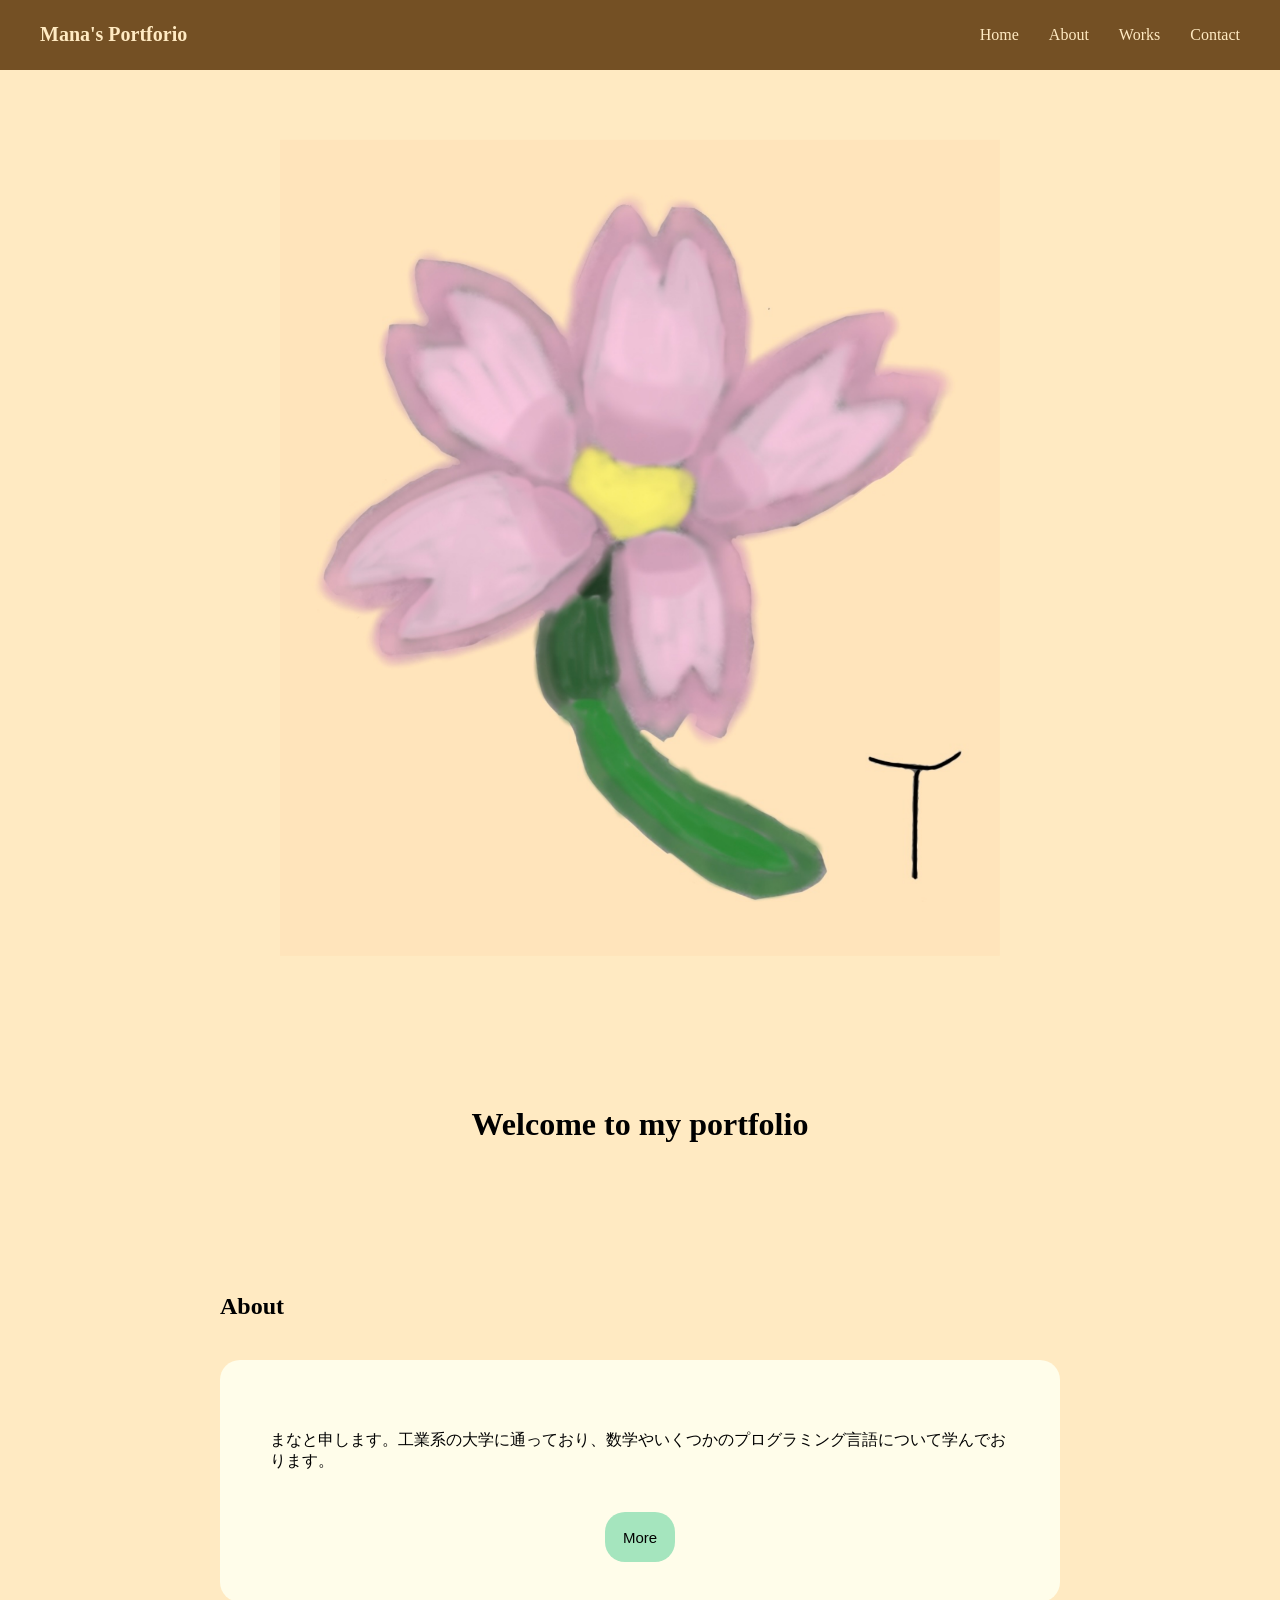
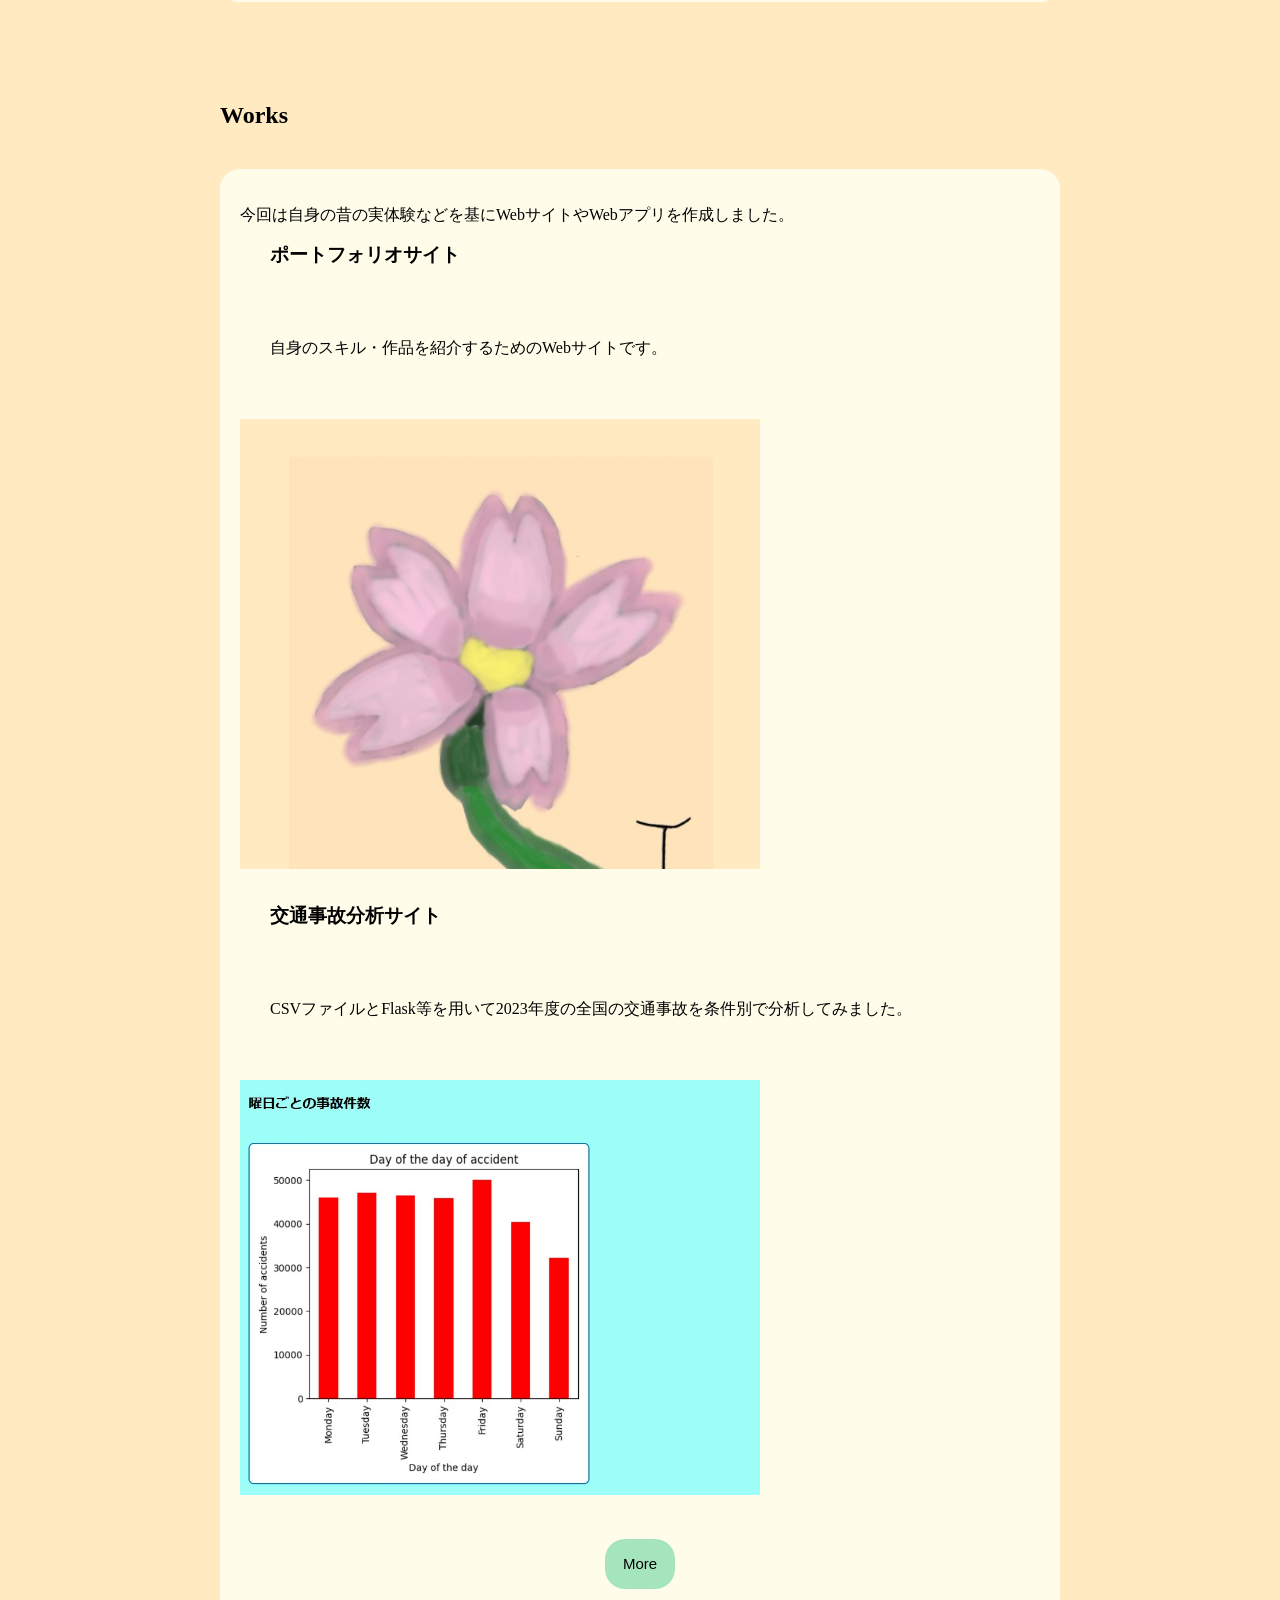
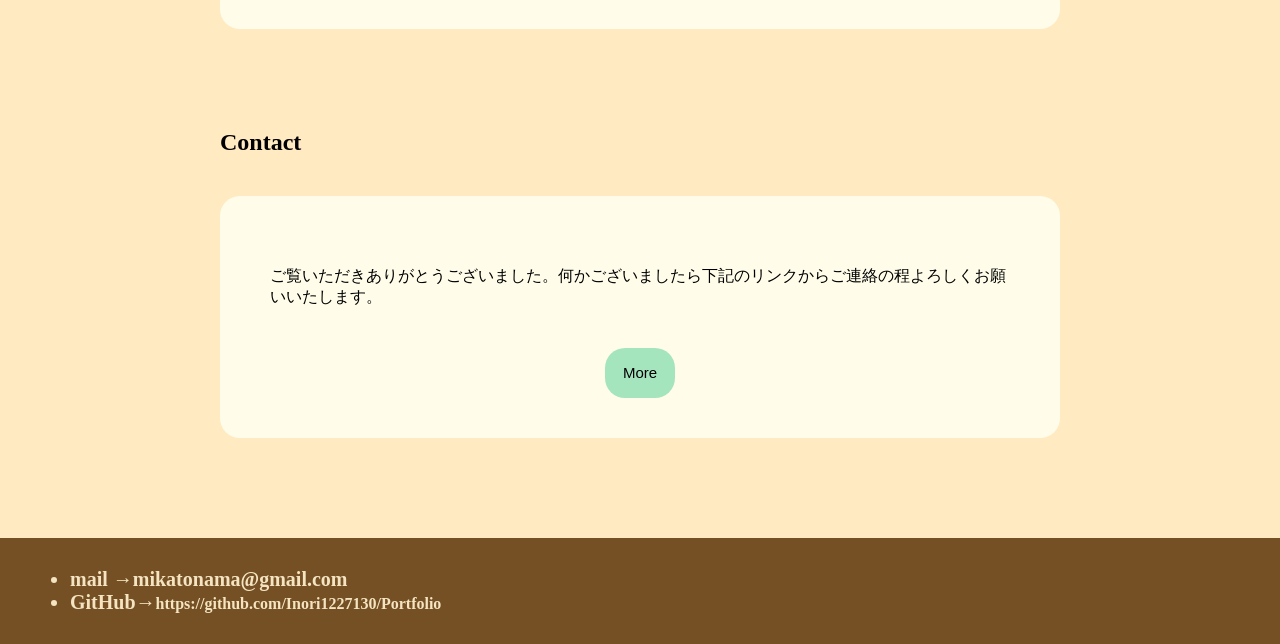
==== index.html @ 8aafda1f "Add files via upload commit" ====
<!DOCTYPE html>
<html lang="ja">
    <head>
        <meta charset="UTF-8">
        <title>Home</title>
        <link rel="stylesheet" href="./css/toppage.css">

    </head>

    <body>                                                   
        <header class="page-header">
          <h1 class="titlelogo">Mana's Portforio</h1>

          <nav>
            <ul class="main-navbar">
              <li><a href="index.html">Home</a></li>
              <li><a href="about.html">About</a></li>
              <li><a href="works.html">Works</a></li>
              <li><a href="contact.html">Contact</a></li>
            </ul>
          </nav>
        </header>

        <div class="container">

          <img src="img/topicon.jpeg" alt="Inori's Icon" class="fade-icon">

          <h1 class="welcome">Welcome to my portfolio</h1>

          <h2 class="section">About</h2>
          <div class="intro">
          <p class="sentence">まなと申します。工業系の大学に通っており、数学やいくつかのプログラミング言語について学んでおります。</p>
          <button  class="more-button" onclick="window.location.href='about.html'">More</button>
          </div>

          <h2 class="section">Works</h2>
          <div class="intro">
          <p class="sentense">今回は自身の昔の実体験などを基にWebサイトやWebアプリを作成しました。</p>
              <h3 class="section">ポートフォリオサイト</h3>
              <p class="sentence">自身のスキル・作品を紹介するためのWebサイトです。</p>
              <img src="img/portfolio.jpg" alt="CSV分析の写真" class="work_portfolio">

              <h3 class="section">交通事故分析サイト</h3>
              <p class="sentence">CSVファイルとFlask等を用いて2023年度の全国の交通事故を条件別で分析してみました。</p>
              <img src="img/csv_traffic.jpg" alt="CSV分析の写真" class="work_csv">
      
        <button class="more-button" onclick="window.location.href='works.html'">More</button>
        </div>

        <h2 class="section">Contact</h2>
        <div class="intro">
        <p class="sentence">ご覧いただきありがとうございました。何かございましたら下記のリンクからご連絡の程よろしくお願いいたします。</p>
        <button class="more-button" onclick="window.location.href='contact.html'">More</button>
        </div>
        

        <button id="backToTop" class="backtotop">TOP</button>
        <script>
          const backToTop = document.getElementById('backToTop');

          window.addEventListener('scroll', () => {
          if (window.scrollY > 300) {
            backToTop.classList.add('show');
          } else {
            backToTop.classList.remove('show');
          }
        });

        backToTop.addEventListener('click', () => {
          window.scrollTo({
            top: 0,
            behavior: 'smooth'
          });
        });
        </script>


        </div>

        <footer class="footer-page">
            <div class="footer-sentence">
              <ul class="footer-list">
                <li>mail  →mikatonama@gmail.com</li>
                <li class="url">GitHub→<a href="https://github.com/Inori1227130/Portfolio-site" target="_blank" rel="noopener noreferrer">https://github.com/Inori1227130/Portfolio</a></li>
              </ul>
              </div>
        </footer>

    </body>
</html>
---- css/toppage.css ----
@charset "UTF-8";


html {
    font-size: 100%;
}

.page-header {
    display: flex;
    background-color: #745024;
    justify-content: space-between;
    align-items: center;
    padding: 10px 40px;
}

.titlelogo {
    color: #FFEAC2; 
    font-size: 20px;
    font-weight: bold;
}

.main-navbar {
    list-style: none;
    display: flex;
    gap: 30px;
    margin: 0;
    padding: 0;
}

.container {
  max-width: 900px;
    margin: 0 auto;
    padding: 0 20px;
}

.fade-icon {
    max-width: 80%;
    height: auto;
    display: block;
    margin: 70px auto;
    opacity: 0;
    animation: fadeIn 1.8s ease-out forwards;
}

@keyframes fadeIn {
    0% {
        opacity: 0;
        transform: translateY(10px);
    }
    100% {
        opacity: 1;
        transform: translateY(0);
    }
}
.welcome {
    margin: 150px;
    text-align: center;
}

.section {
    margin: 10px 30px 20px;
    padding-bottom: 20px;
}

.sentence {
    margin: 50px 30px 20px;
    padding-bottom: 20px;
}

.work_portfolio {
    width: 65%;
    height: 450px;
    object-fit: cover;
    margin-bottom: 20px;
    margin-top: 20px;
    text-align: center;
}

.work_csv {
    width: 65%;
    height: auto;
    /* height: 290px; */
    object-fit: cover;
    margin-bottom: 20px;
    margin-top: 20px;
}

.more-button {
    display: block;
    background-color: #A5E5BE;
    font-size: 15px;
    width: 70px;
    height: 50px;
    border-radius: 20px;
    margin: 20px auto;
    border: none;
    cursor: pointer;
}

body {
    background-color:#FFEAC2  ;
    margin: 0%;
}

.intro {
    background: #FFFDEA;
    border-radius: 20px;
    margin: 0 30px 100px;
    padding: 20px;
}

.main-navbar a {
    text-decoration: none;
    color: #FFEAC2;
    font-size: 16px;
    transition: color 0.3s ease;
}

.main-navbar a:hover {
  color: #ffb347;
}

.backtotop {
    position: fixed;
    bottom: 30px;
    right: 30px;
    width: 50px;
    height: 50px;
    border-radius: 50%;
    border: none;
    background-color: #333;
    color: #fff;
    font-size: 20px;
    cursor: pointer;
    display: none; /* 最初は非表示 */
    justify-content: center;
    align-items: center;
    box-shadow: 0 4px 8px rgba(0, 0, 0, 0.2);
    transition: opacity 0.3s ease;
}

.backtotop.show {
    display: flex;
    opacity: 1;
}


.footer-page {
    display: flex;
    background-color: #745024;
    justify-content: space-between;
    align-items: center;
    padding: 10px 30px;
}

.footer-sentence {
    color: #f4e4c1; 
    font-size: 20px;
    font-weight: bold;
}

.url a {
    text-decoration: none;
    color: #f4e4c1;
    font-size: 16px;
    transition: color 0.3s ease;
}

.url a:hover {
  color: #ffb347;
}

@media (max-width: 700px) {

  /* header */
  .main-navbar {
    display: flex;
    flex-direction: column;
    gap: 10px;
  }

  .titlelogo {
    font-size: 1.5rem;
    text-align: center;
  }

  /* 文字 */
  .welcome {
    font-size: 1.8rem;
    text-align: center;
  }

  .section {
    font-size: 1.3rem;
  }

  .sentence {
    font-size: 0.95rem;
    line-height: 1.7;
  }

  /* 余白調整 */
  body {
    padding: 10px;
  }

  .more-button {
    text-align: center;
  }


}
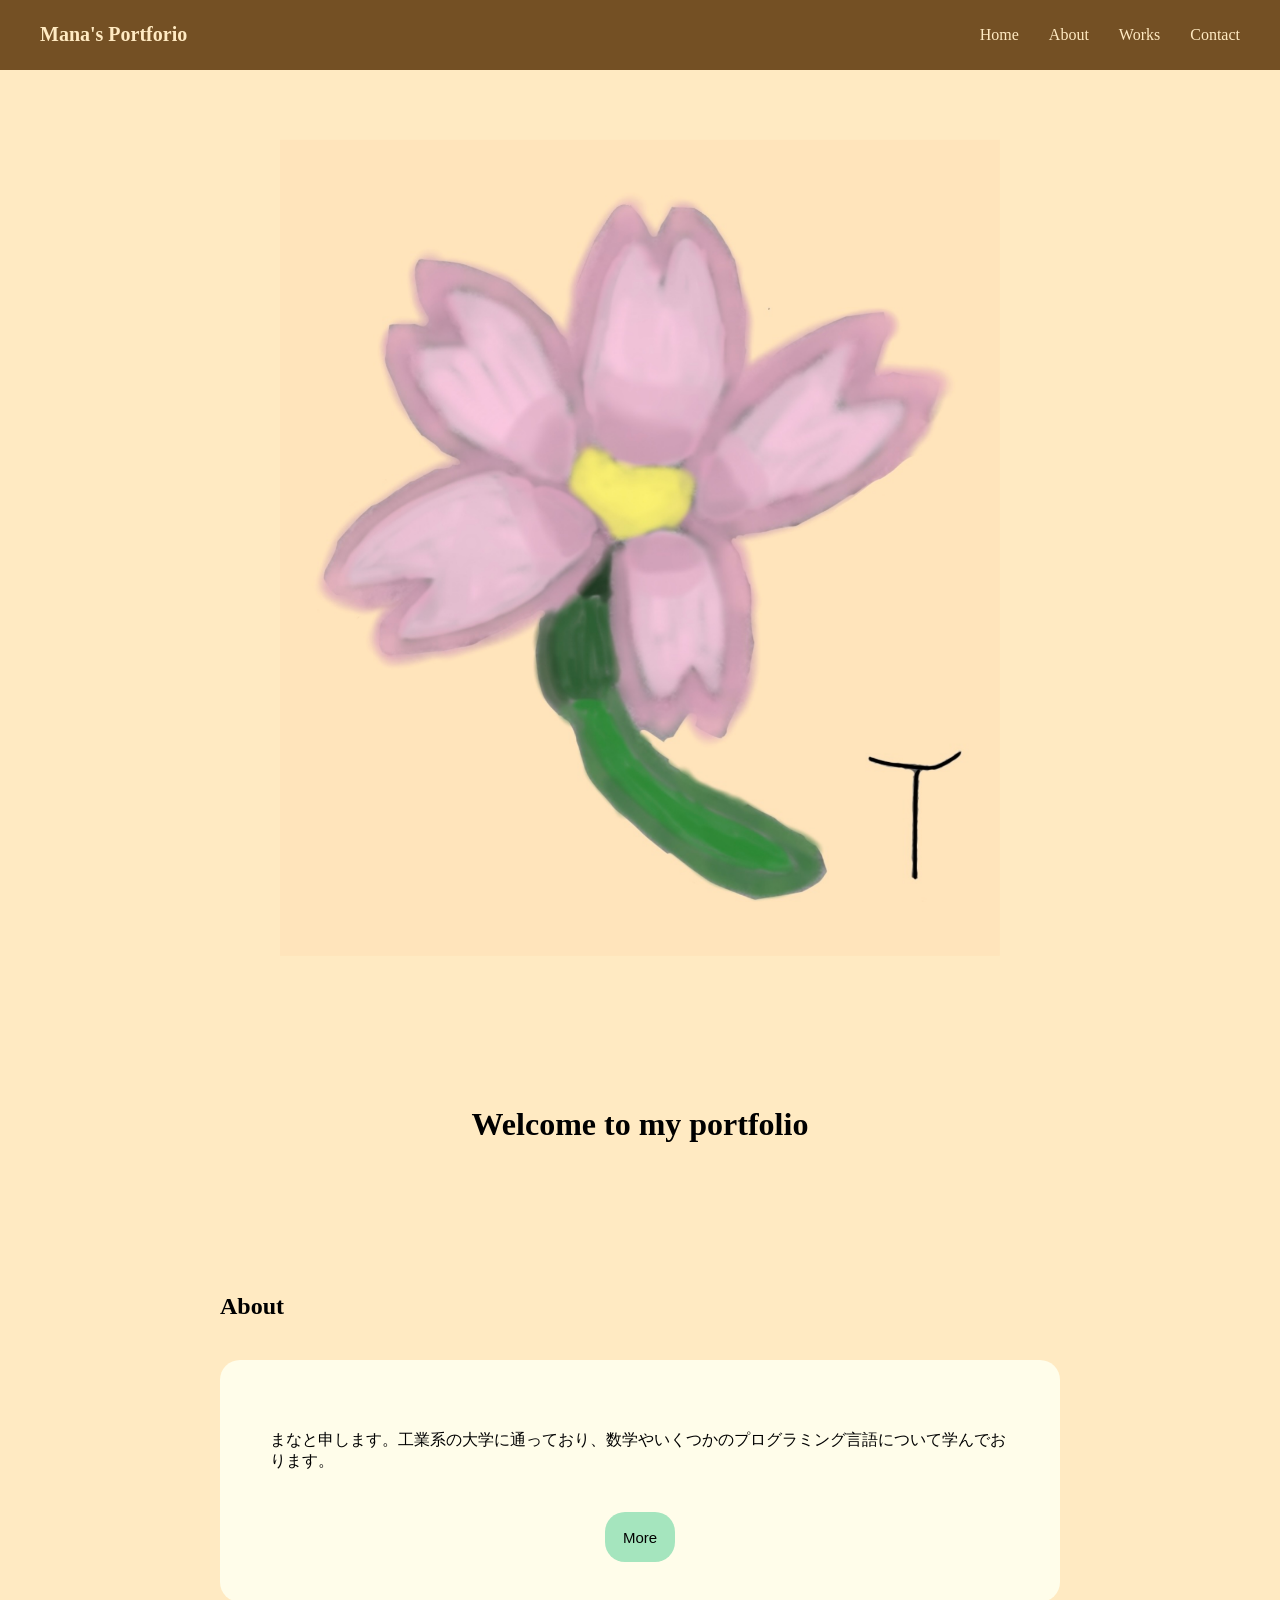
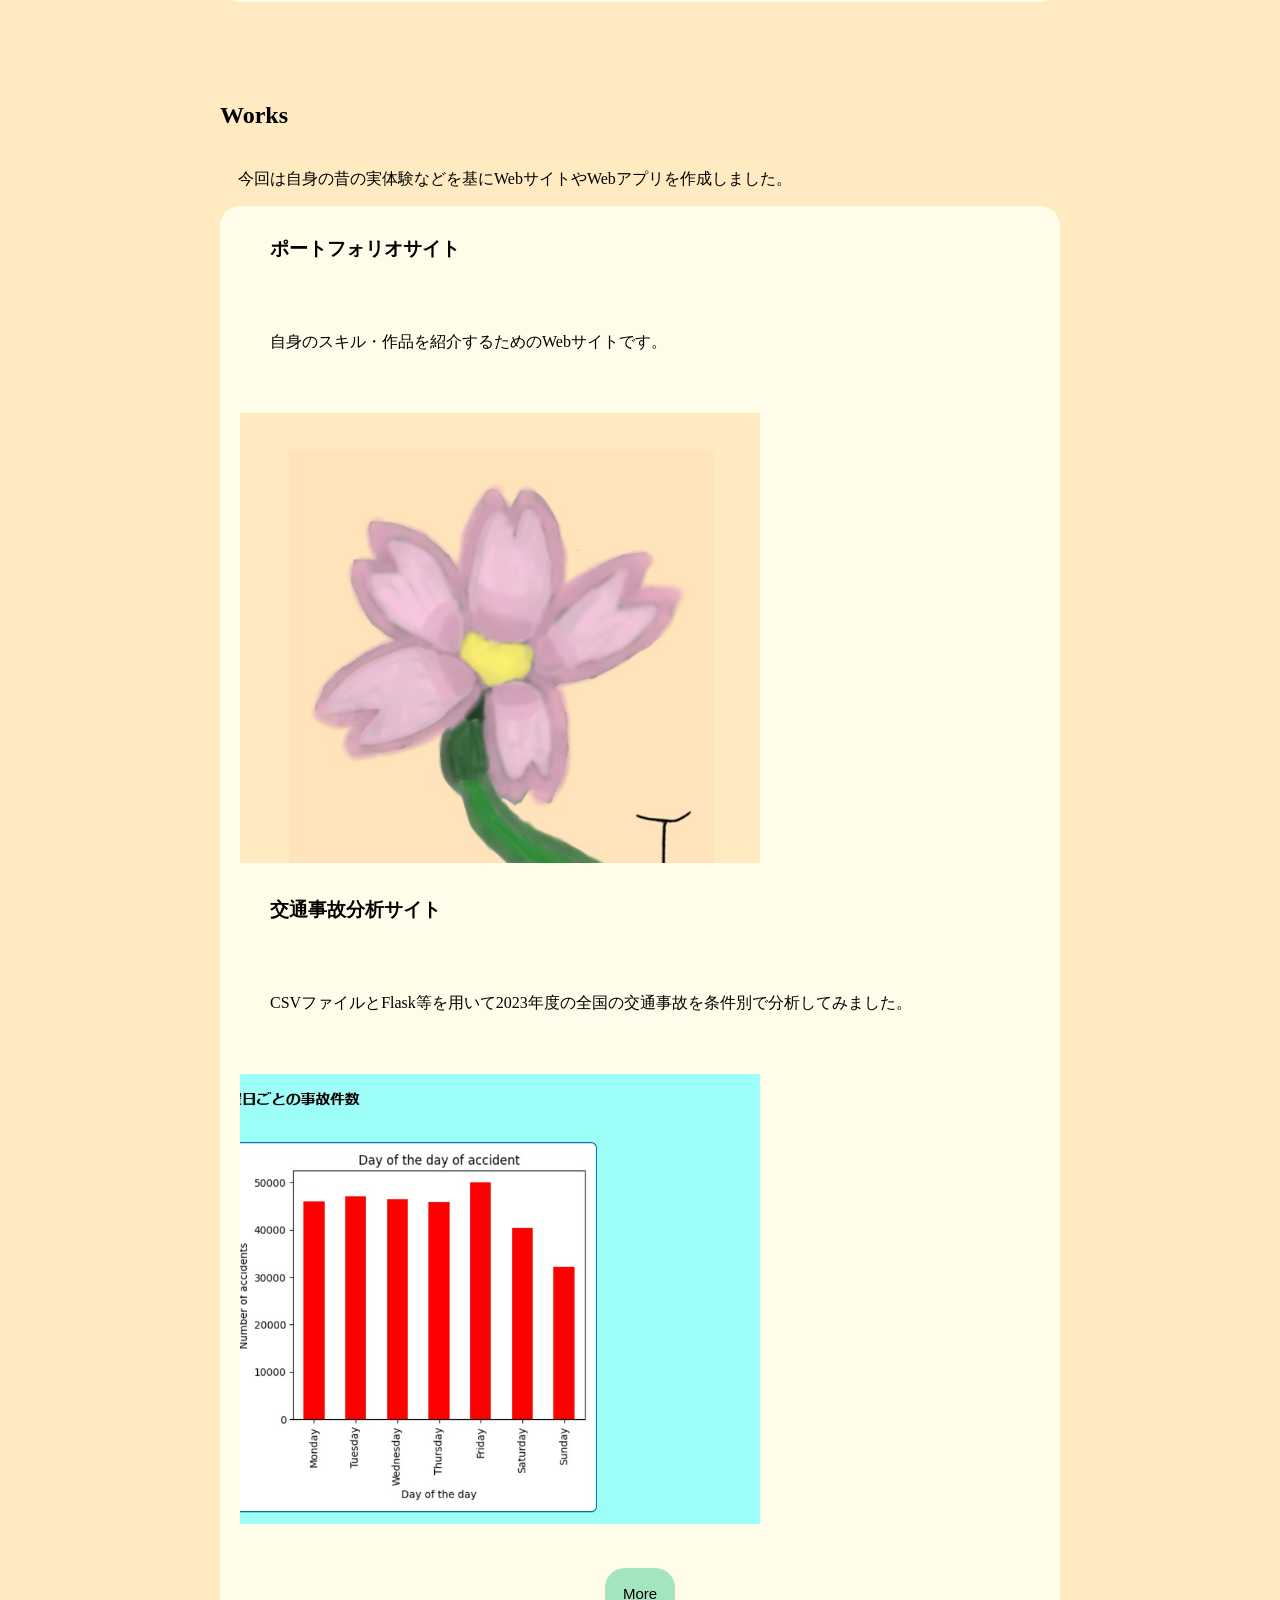
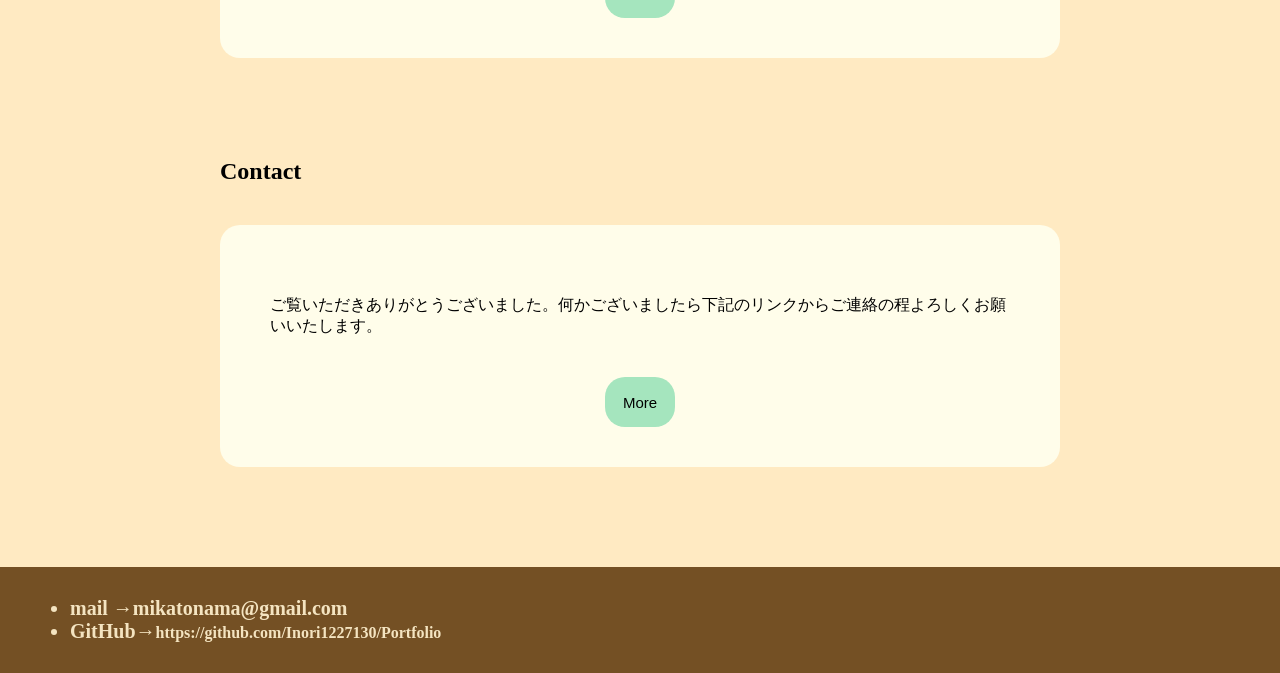
==== commit c752be8b: "Update index.html fixed" ====
--- a/index.html
+++ b/index.html
@@ -34,15 +34,15 @@
           </div>
 
           <h2 class="section">Works</h2>
+          <p class="sentense">　　　今回は自身の昔の実体験などを基にWebサイトやWebアプリを作成しました。</p>
           <div class="intro">
-          <p class="sentense">今回は自身の昔の実体験などを基にWebサイトやWebアプリを作成しました。</p>
               <h3 class="section">ポートフォリオサイト</h3>
               <p class="sentence">自身のスキル・作品を紹介するためのWebサイトです。</p>
               <img src="img/portfolio.jpg" alt="CSV分析の写真" class="work_portfolio">
 
               <h3 class="section">交通事故分析サイト</h3>
               <p class="sentence">CSVファイルとFlask等を用いて2023年度の全国の交通事故を条件別で分析してみました。</p>
-              <img src="img/csv_traffic.jpg" alt="CSV分析の写真" class="work_csv">
+              <img src="img/csv_traffic.jpg" alt="CSV分析の写真" class="work_portfolio">
       
         <button class="more-button" onclick="window.location.href='works.html'">More</button>
         </div>
@@ -81,10 +81,10 @@
             <div class="footer-sentence">
               <ul class="footer-list">
                 <li>mail  →mikatonama@gmail.com</li>
-                <li class="url">GitHub→<a href="https://github.com/Inori1227130/Portfolio-site" target="_blank" rel="noopener noreferrer">https://github.com/Inori1227130/Portfolio</a></li>
+                <li class="url">GitHub→<a href="https://github.com/Inori1227130/Portfolio1" target="_blank" rel="noopener noreferrer">https://github.com/Inori1227130/Portfolio</a></li>
               </ul>
               </div>
         </footer>
 
     </body>
-</html>+</html>
